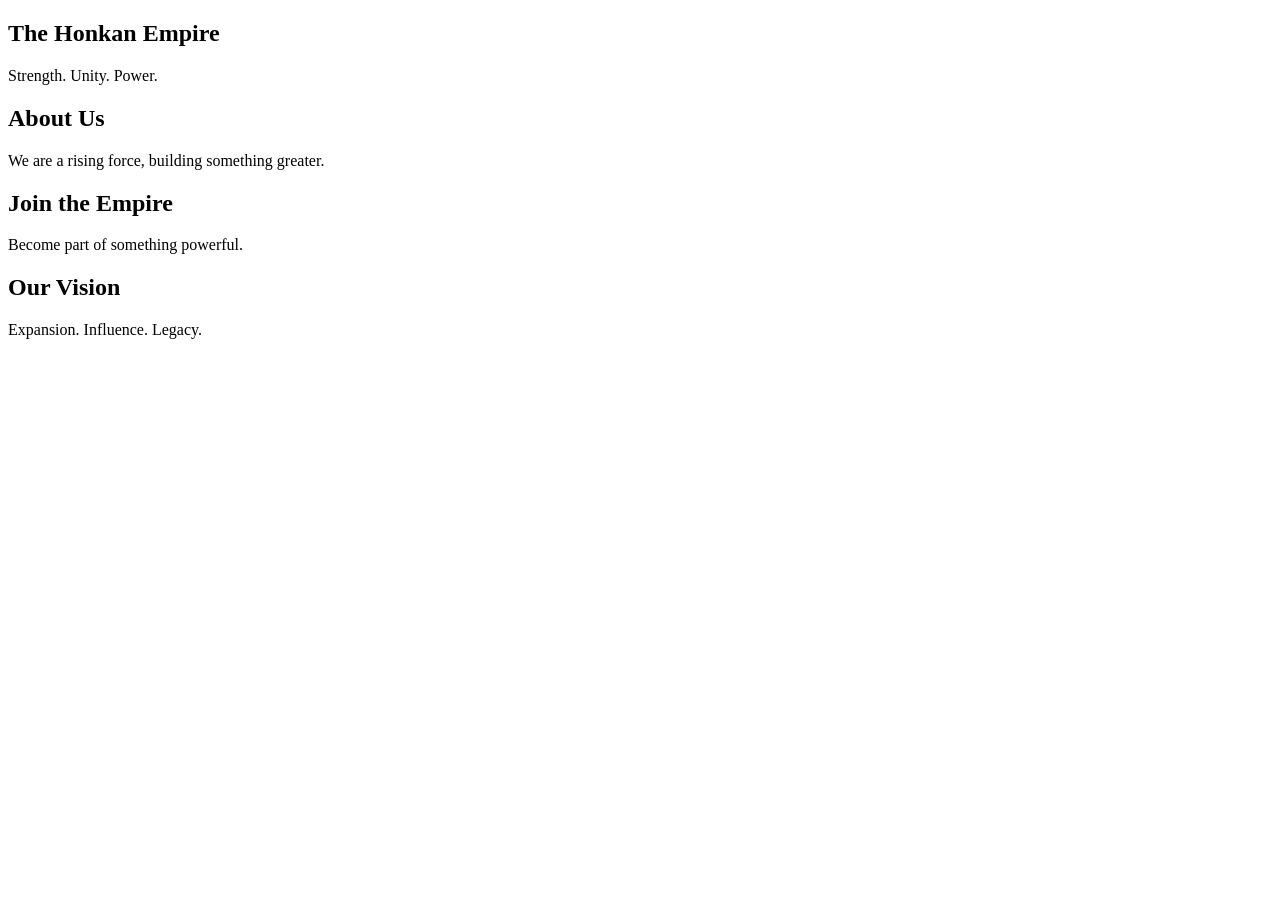
==== index.html @ 730a137c "Create index.html" ====
<!DOCTYPE html>
<html lang="en">
<head>
  <meta charset="UTF-8">
  <title>Honkan Empire</title>
  <link rel="stylesheet" href="style.css">
</head>
<body>

  <section class="hero">
    <h1>The Honkan Empire</h1>
    <p>Strength. Unity. Power.</p>
  </section>

  <section class="reveal">
    <h2>About Us</h2>
    <p>We are a rising force, building something greater.</p>
  </section>

  <section class="reveal">
    <h2>Join the Empire</h2>
    <p>Become part of something powerful.</p>
  </section>

  <section class="reveal">
    <h2>Our Vision</h2>
    <p>Expansion. Influence. Legacy.</p>
  </section>

  <script src="script.js"></script>
</body>
</html>
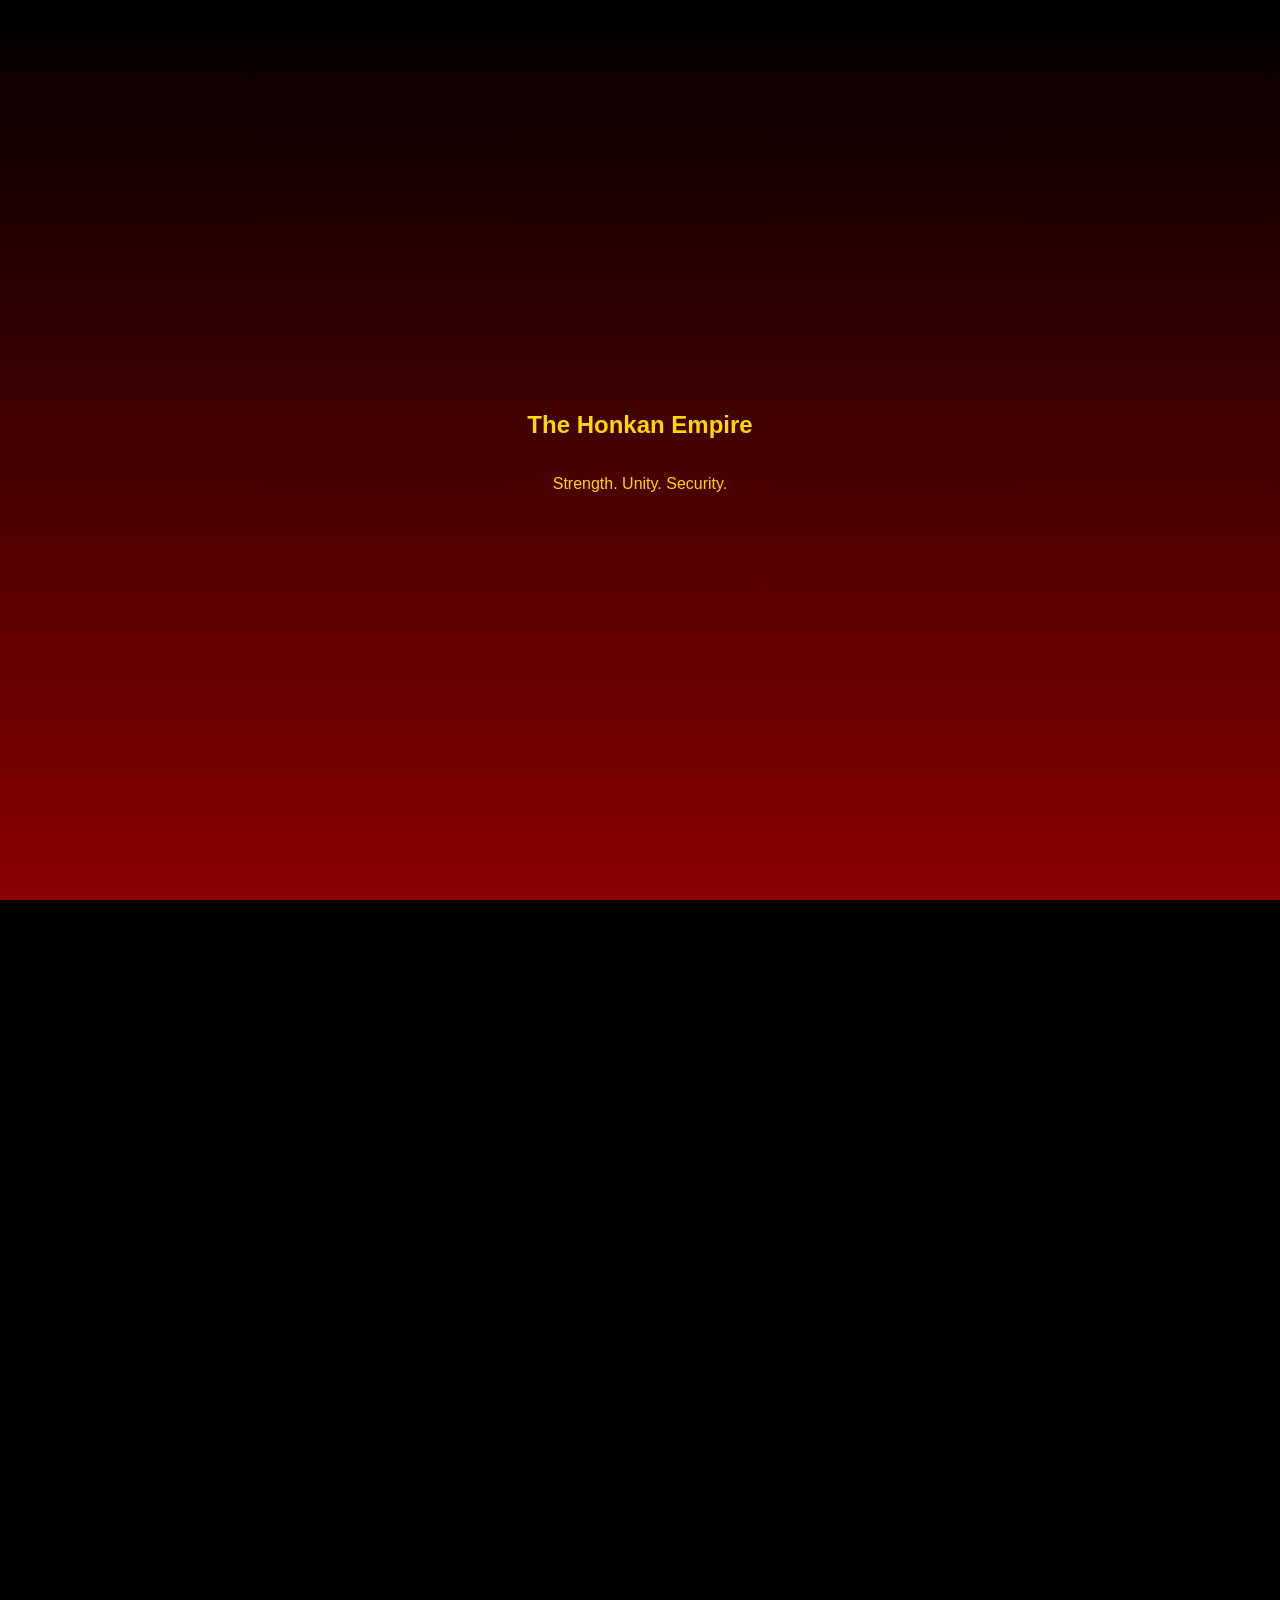
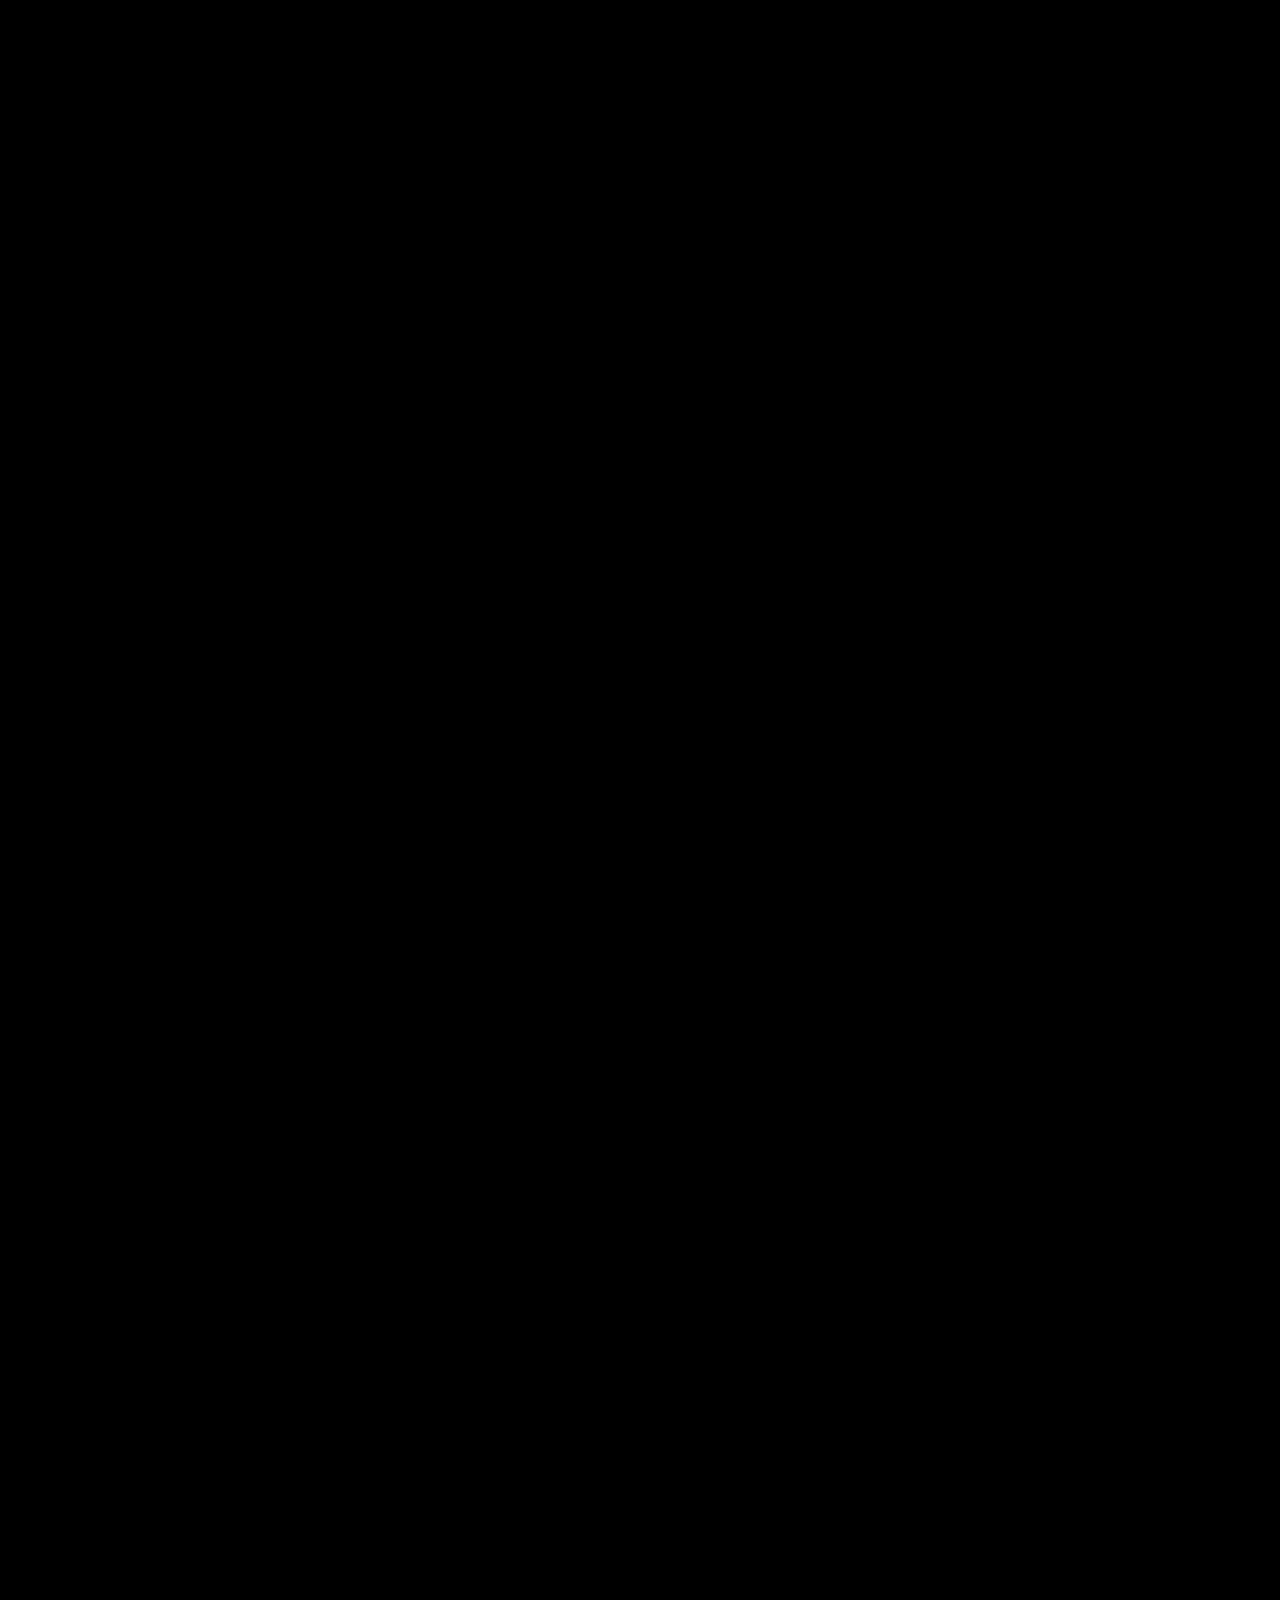
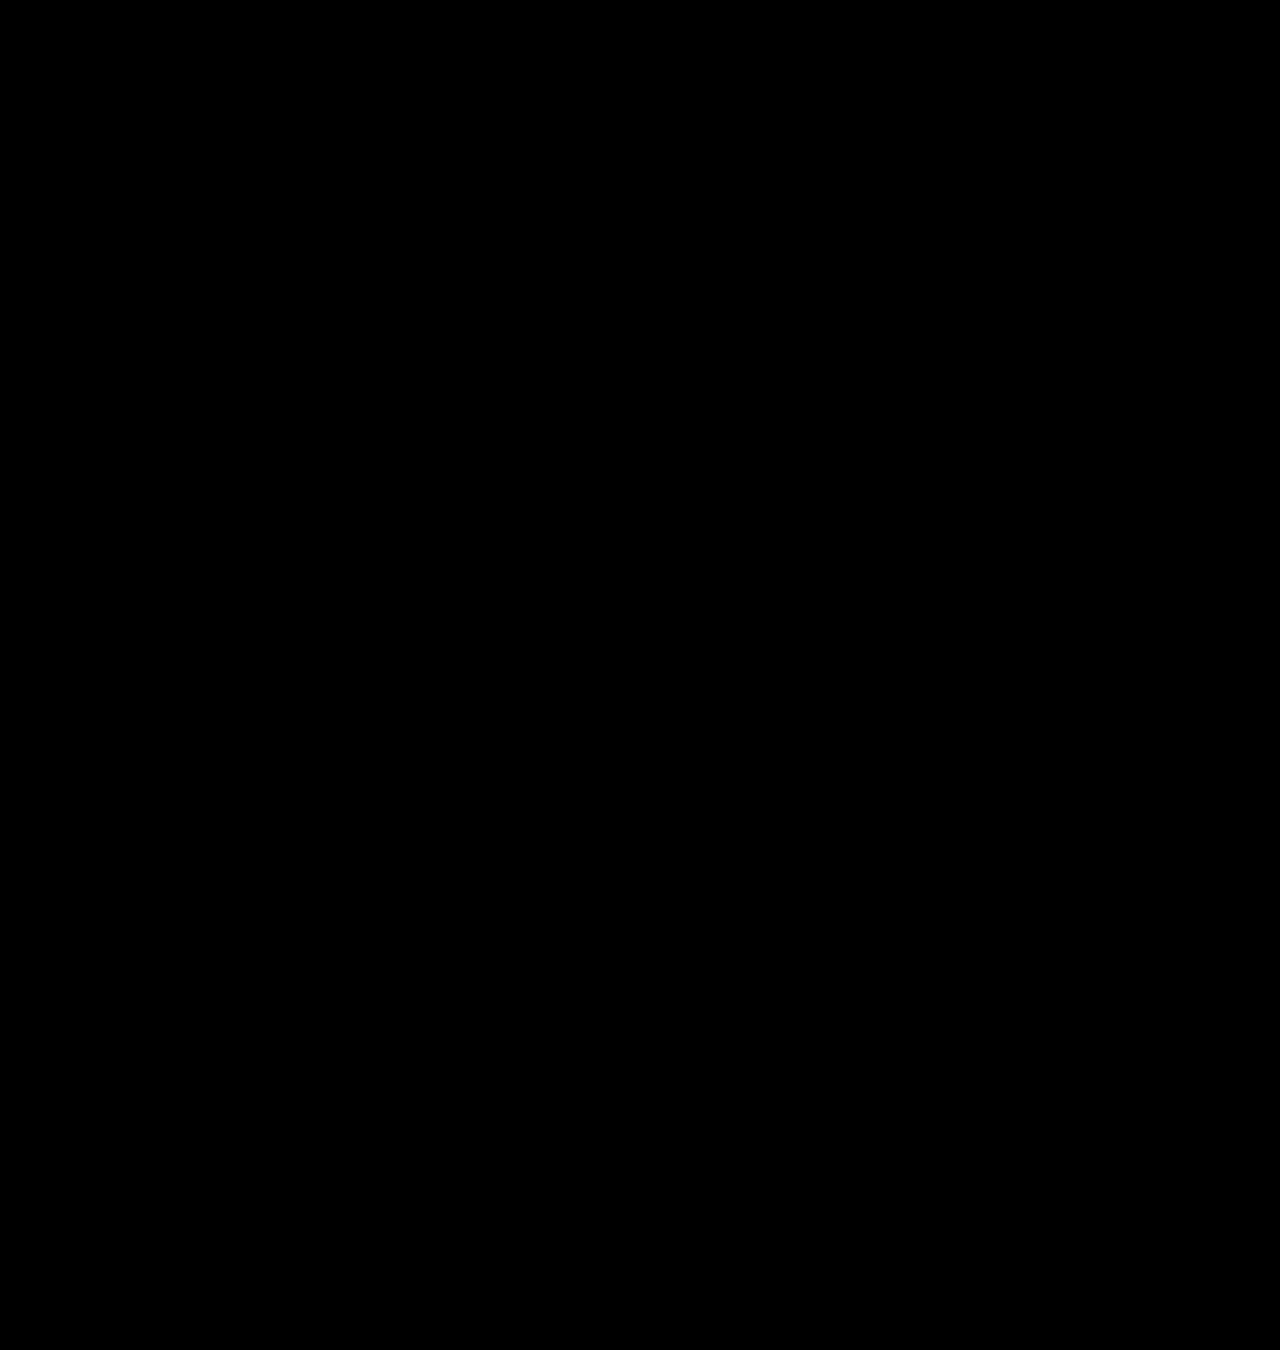
==== commit 438d116c: "Update index.html" ====
--- a/index.html
+++ b/index.html
@@ -2,29 +2,46 @@
 <html lang="en">
 <head>
   <meta charset="UTF-8">
-  <title>Honkan Empire</title>
+  <title>The Honkan Empire</title>
   <link rel="stylesheet" href="style.css">
 </head>
+
 <body>
 
+  <!-- HERO -->
   <section class="hero">
     <h1>The Honkan Empire</h1>
-    <p>Strength. Unity. Power.</p>
+    <p>Strength. Unity. Security.</p>
+  </section>
+
+  <!-- ABOUT -->
+  <section class="reveal">
+    <h2>About</h2>
+    <p>
+      The Honkan Empire is an Empire built on pride, nationalism, and security.
+      We are a Monarchic, Democratic, Militaristic, Capitalistic, and Stratocratic Empire,
+      led by our great leaders Supreme Grand Premier Braedyn Mannion,
+      Grand Premier Jacob Leys, and Premier Emerson Skipper.
+    </p>
+  </section>
+
+  <!-- VISION -->
+  <section class="reveal">
+    <h2>Vision</h2>
+    <p>
+      "For a Safer, Securer, and Stronger community."
+    </p>
+  </section>
+
+  <!-- MORE SECTIONS (optional expansion) -->
+  <section class="reveal">
+    <h2>Join Us</h2>
+    <p>Become part of the Honkan Empire today.</p>
   </section>
 
   <section class="reveal">
-    <h2>About Us</h2>
-    <p>We are a rising force, building something greater.</p>
-  </section>
-
-  <section class="reveal">
-    <h2>Join the Empire</h2>
-    <p>Become part of something powerful.</p>
-  </section>
-
-  <section class="reveal">
-    <h2>Our Vision</h2>
-    <p>Expansion. Influence. Legacy.</p>
+    <h2>Future</h2>
+    <p>Expansion, order, and legacy.</p>
   </section>
 
   <script src="script.js"></script>
--- a/style.css
+++ b/style.css
@@ -0,0 +1,31 @@
+body {
+  margin: 0;
+  font-family: Arial, sans-serif;
+  background: black;
+  color: gold;
+}
+
+section {
+  min-height: 100vh;
+  display: flex;
+  flex-direction: column;
+  justify-content: center;
+  align-items: center;
+}
+
+/* Hidden by default */
+.reveal {
+  opacity: 0;
+  transform: translateY(50px);
+  transition: 1s ease;
+}
+
+/* When visible */
+.reveal.active {
+  opacity: 1;
+  transform: translateY(0);
+}
+
+.hero {
+  background: linear-gradient(black, darkred);
+}
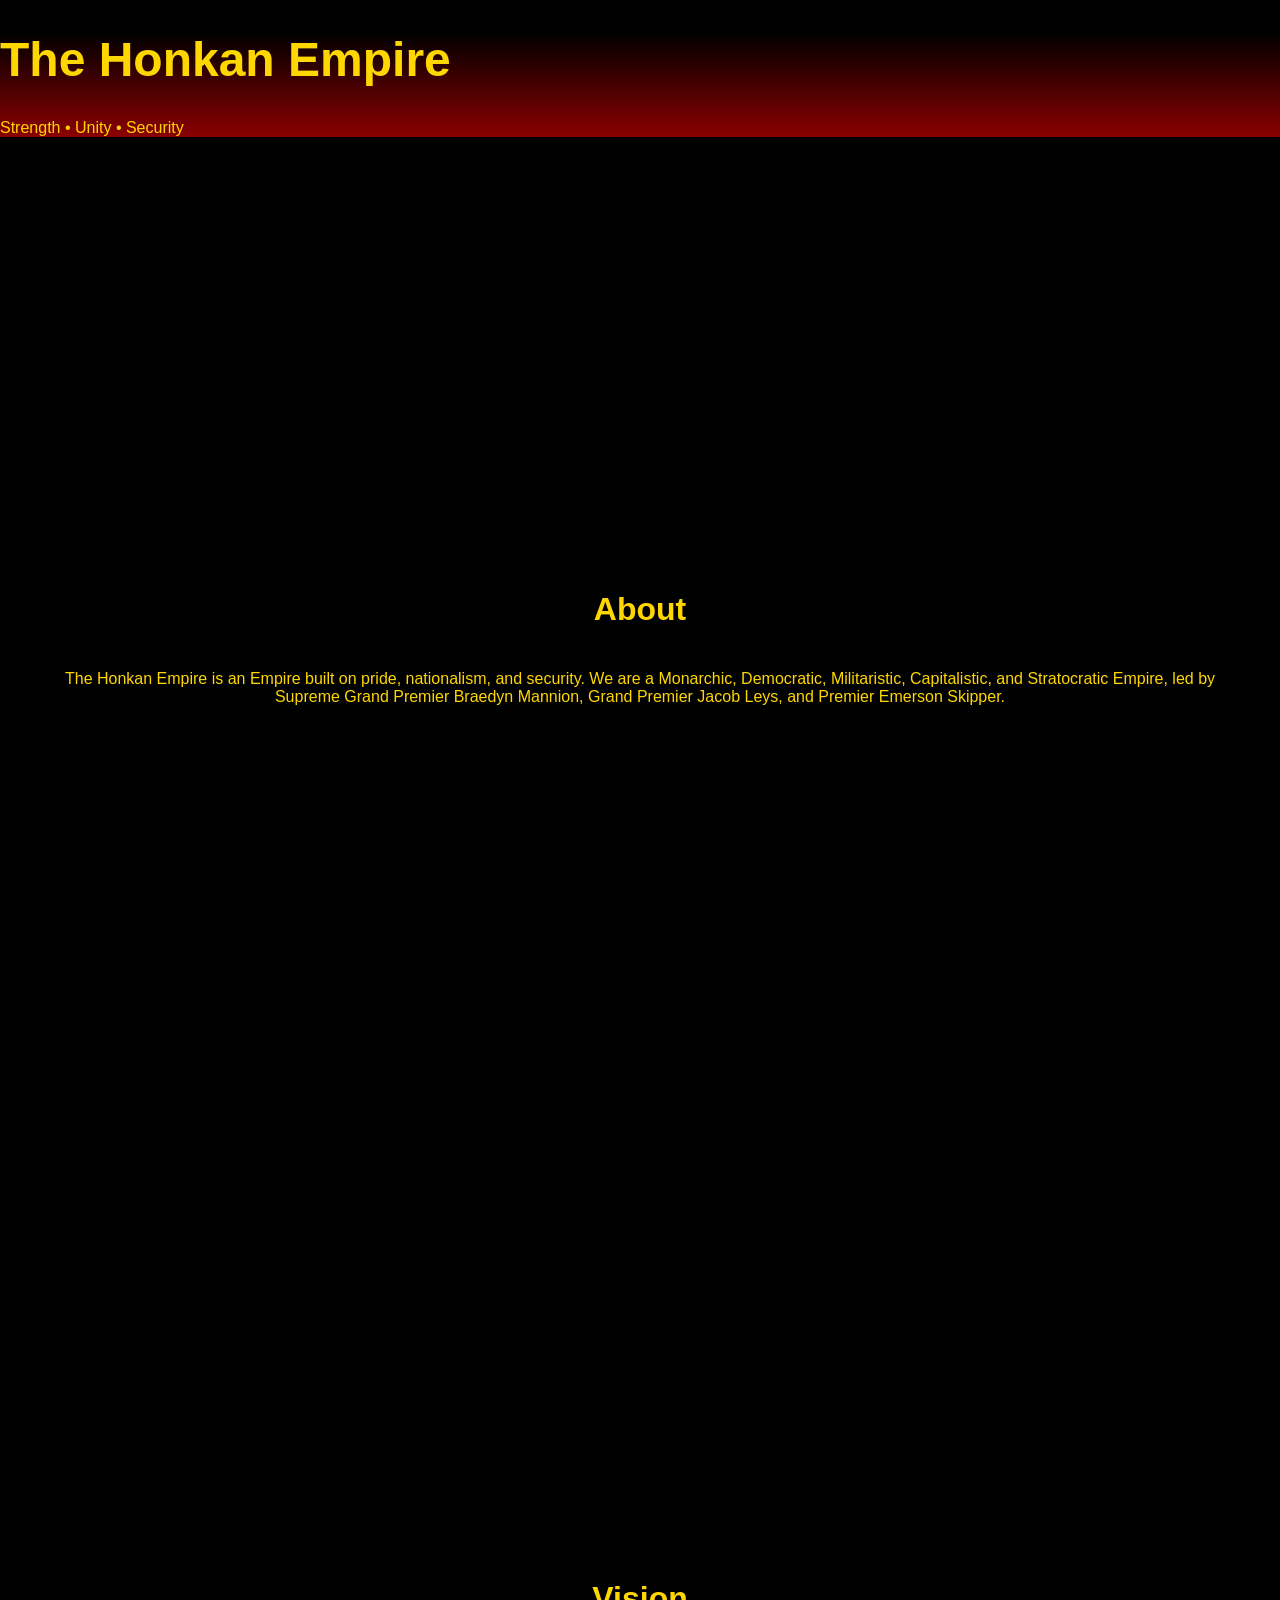
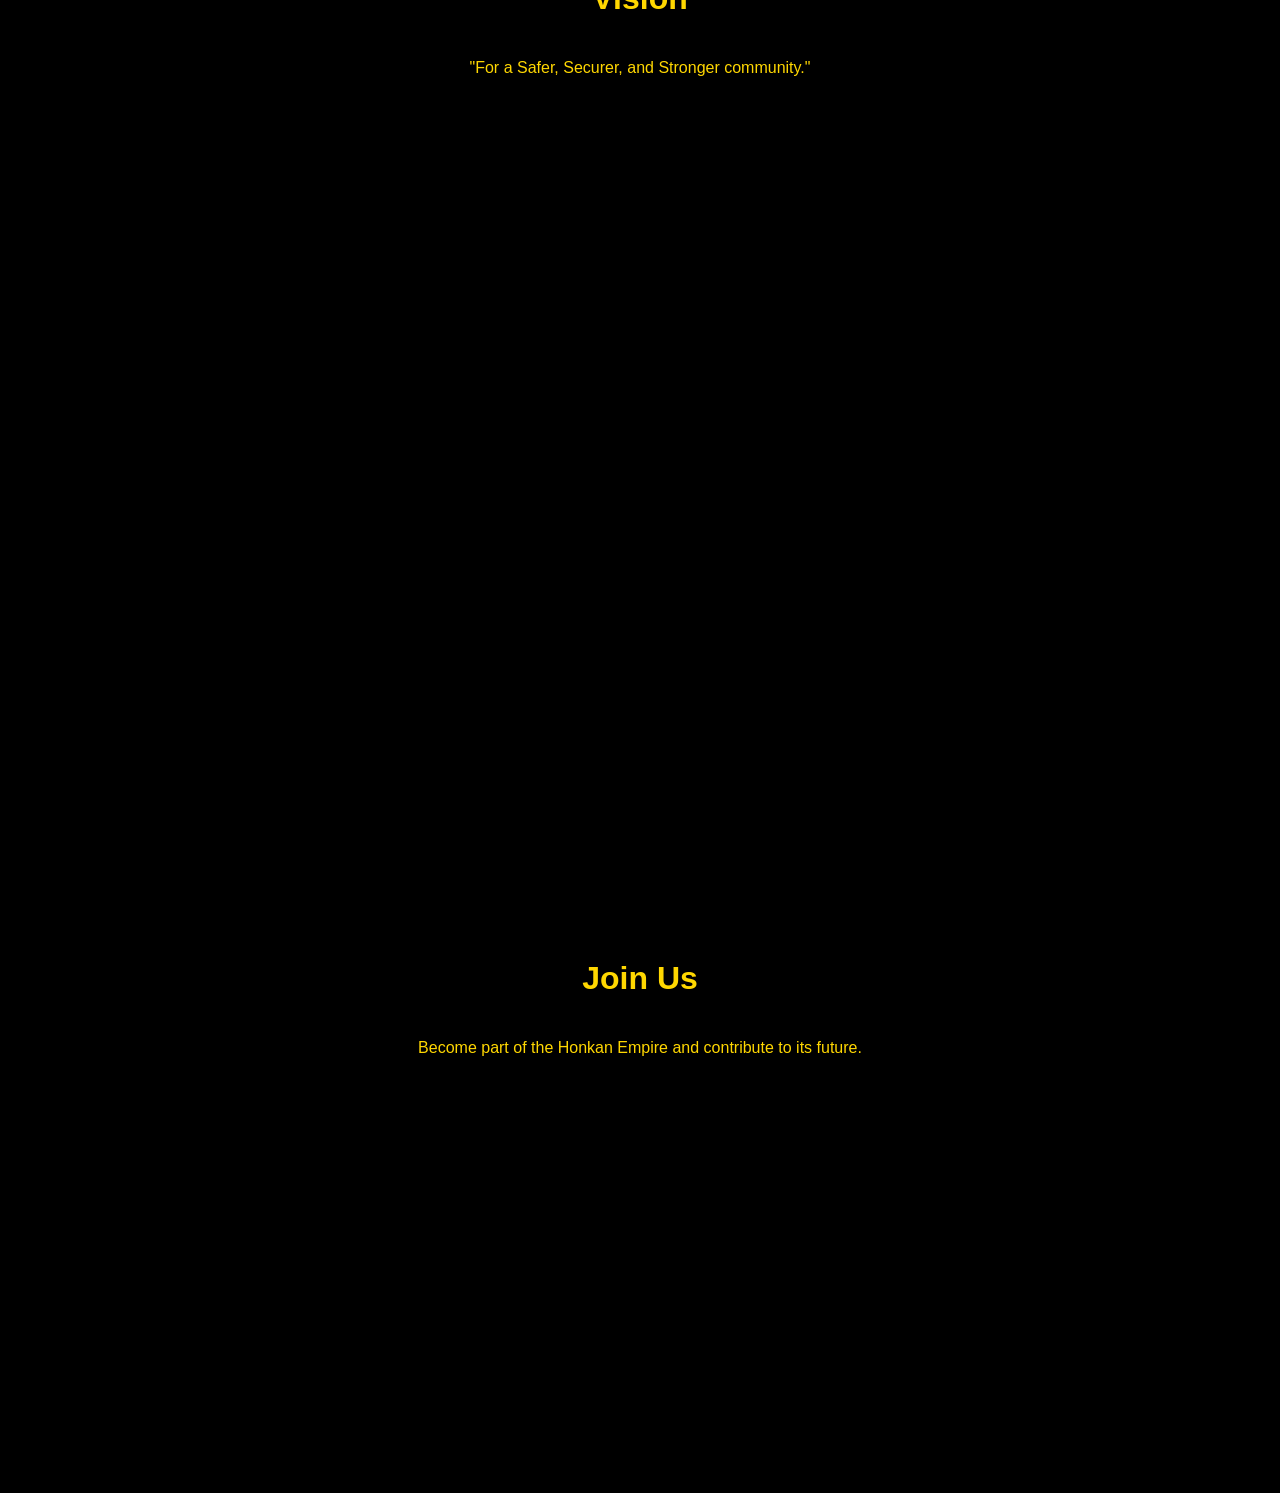
==== commit 905b75fe: "Update index.html" ====
--- a/index.html
+++ b/index.html
@@ -2,6 +2,7 @@
 <html lang="en">
 <head>
   <meta charset="UTF-8">
+  <meta name="viewport" content="width=device-width, initial-scale=1.0">
   <title>The Honkan Empire</title>
   <link rel="stylesheet" href="style.css">
 </head>
@@ -9,41 +10,40 @@
 <body>
 
   <!-- HERO -->
-  <section class="hero">
-    <h1>The Honkan Empire</h1>
-    <p>Strength. Unity. Security.</p>
-  </section>
+  <header class="hero">
+    <h1 class="glow">The Honkan Empire</h1>
+    <p>Strength • Unity • Security</p>
+  </header>
 
   <!-- ABOUT -->
-  <section class="reveal">
+  <section class="reveal card">
     <h2>About</h2>
     <p>
       The Honkan Empire is an Empire built on pride, nationalism, and security.
       We are a Monarchic, Democratic, Militaristic, Capitalistic, and Stratocratic Empire,
-      led by our great leaders Supreme Grand Premier Braedyn Mannion,
-      Grand Premier Jacob Leys, and Premier Emerson Skipper.
+      led by Supreme Grand Premier Braedyn Mannion, Grand Premier Jacob Leys,
+      and Premier Emerson Skipper.
     </p>
   </section>
 
   <!-- VISION -->
-  <section class="reveal">
+  <section class="reveal card">
     <h2>Vision</h2>
     <p>
       "For a Safer, Securer, and Stronger community."
     </p>
   </section>
 
-  <!-- MORE SECTIONS (optional expansion) -->
-  <section class="reveal">
+  <!-- JOIN -->
+  <section class="reveal card">
     <h2>Join Us</h2>
-    <p>Become part of the Honkan Empire today.</p>
+    <p>
+      Become part of the Honkan Empire and contribute to its future.
+    </p>
   </section>
 
-  <section class="reveal">
-    <h2>Future</h2>
-    <p>Expansion, order, and legacy.</p>
-  </section>
+  <!-- SCRIPT -->
+  <script src="script.js"></script>
 
-  <script src="script.js"></script>
 </body>
 </html>
--- a/style.css
+++ b/style.css
@@ -5,27 +5,39 @@
   color: gold;
 }
 
+/* Each section fills the screen */
 section {
   min-height: 100vh;
   display: flex;
   flex-direction: column;
   justify-content: center;
   align-items: center;
+  padding: 40px;
+  text-align: center;
 }
 
-/* Hidden by default */
+/* HERO styling */
+.hero {
+  background: linear-gradient(black, darkred);
+}
+
+/* Hidden state for animation */
 .reveal {
   opacity: 0;
-  transform: translateY(50px);
-  transition: 1s ease;
+  transform: translateY(60px);
+  transition: all 1s ease;
 }
 
-/* When visible */
+/* Visible state */
 .reveal.active {
   opacity: 1;
   transform: translateY(0);
 }
 
-.hero {
-  background: linear-gradient(black, darkred);
+h1 {
+  font-size: 3rem;
 }
+
+h2 {
+  font-size: 2rem;
+}
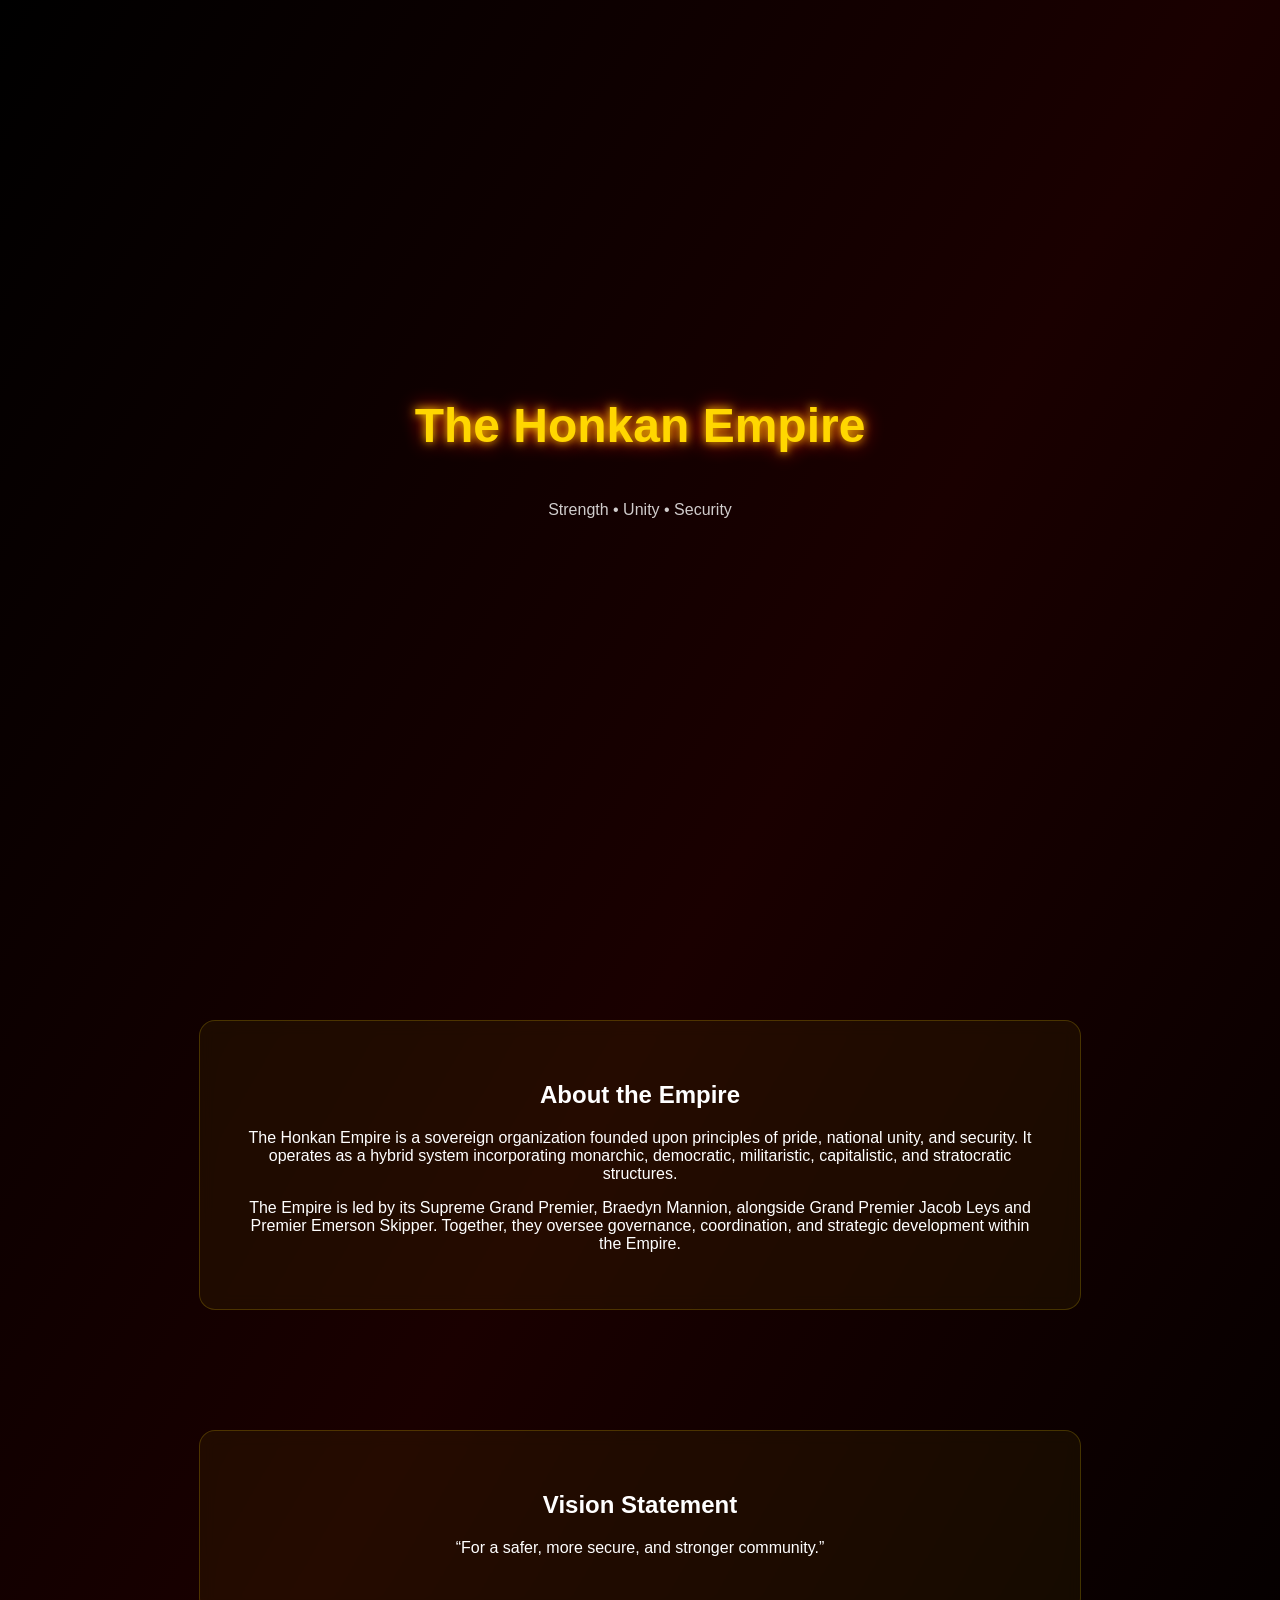
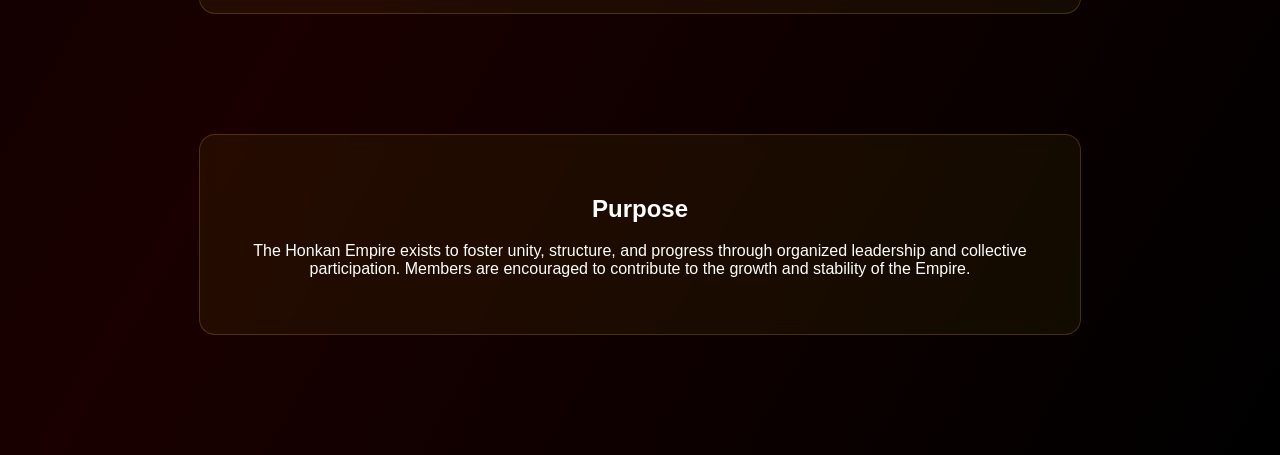
==== commit 9499606a: "Update index.html" ====
--- a/index.html
+++ b/index.html
@@ -17,33 +17,34 @@
 
   <!-- ABOUT -->
   <section class="reveal card">
-    <h2>About</h2>
+    <h2>About the Empire</h2>
     <p>
-      The Honkan Empire is an Empire built on pride, nationalism, and security.
-      We are a Monarchic, Democratic, Militaristic, Capitalistic, and Stratocratic Empire,
-      led by Supreme Grand Premier Braedyn Mannion, Grand Premier Jacob Leys,
-      and Premier Emerson Skipper.
+      The Honkan Empire is a sovereign organization founded upon principles of pride, national unity, and security.
+      It operates as a hybrid system incorporating monarchic, democratic, militaristic, capitalistic, and stratocratic structures.
+    </p>
+    <p>
+      The Empire is led by its Supreme Grand Premier, Braedyn Mannion, alongside Grand Premier Jacob Leys and Premier Emerson Skipper.
+      Together, they oversee governance, coordination, and strategic development within the Empire.
     </p>
   </section>
 
   <!-- VISION -->
   <section class="reveal card">
-    <h2>Vision</h2>
+    <h2>Vision Statement</h2>
     <p>
-      "For a Safer, Securer, and Stronger community."
+      “For a safer, more secure, and stronger community.”
     </p>
   </section>
 
-  <!-- JOIN -->
+  <!-- PURPOSE / JOIN -->
   <section class="reveal card">
-    <h2>Join Us</h2>
+    <h2>Purpose</h2>
     <p>
-      Become part of the Honkan Empire and contribute to its future.
+      The Honkan Empire exists to foster unity, structure, and progress through organized leadership and collective participation.
+      Members are encouraged to contribute to the growth and stability of the Empire.
     </p>
   </section>
 
-  <!-- SCRIPT -->
   <script src="script.js"></script>
-
 </body>
 </html>
--- a/style.css
+++ b/style.css
@@ -1,43 +1,60 @@
 body {
   margin: 0;
   font-family: Arial, sans-serif;
-  background: black;
-  color: gold;
+  color: white;
+  background: linear-gradient(120deg, #000000, #1a0000, #000000);
+  overflow-x: hidden;
 }
 
-/* Each section fills the screen */
-section {
-  min-height: 100vh;
+/* HERO SECTION */
+.hero {
+  height: 100vh;
   display: flex;
   flex-direction: column;
   justify-content: center;
   align-items: center;
-  padding: 40px;
   text-align: center;
 }
 
-/* HERO styling */
-.hero {
-  background: linear-gradient(black, darkred);
+.hero p {
+  opacity: 0.8;
 }
 
-/* Hidden state for animation */
+/* GLOW TEXT */
+.glow {
+  font-size: 3rem;
+  color: gold;
+  text-shadow: 0 0 10px gold, 0 0 20px red;
+  animation: pulse 2s infinite;
+}
+
+@keyframes pulse {
+  0% { text-shadow: 0 0 10px gold; }
+  50% { text-shadow: 0 0 25px red; }
+  100% { text-shadow: 0 0 10px gold; }
+}
+
+/* SECTIONS */
+.card {
+  max-width: 800px;
+  margin: 120px auto;
+  padding: 40px;
+  background: rgba(255, 215, 0, 0.05);
+  border: 1px solid rgba(255, 215, 0, 0.2);
+  border-radius: 16px;
+  backdrop-filter: blur(8px);
+  text-align: center;
+}
+
+/* ANIMATION BASE */
 .reveal {
   opacity: 0;
   transform: translateY(60px);
   transition: all 1s ease;
 }
 
-/* Visible state */
+/* ACTIVE STATE */
 .reveal.active {
   opacity: 1;
   transform: translateY(0);
 }
-
-h1 {
-  font-size: 3rem;
-}
-
-h2 {
-  font-size: 2rem;
-}
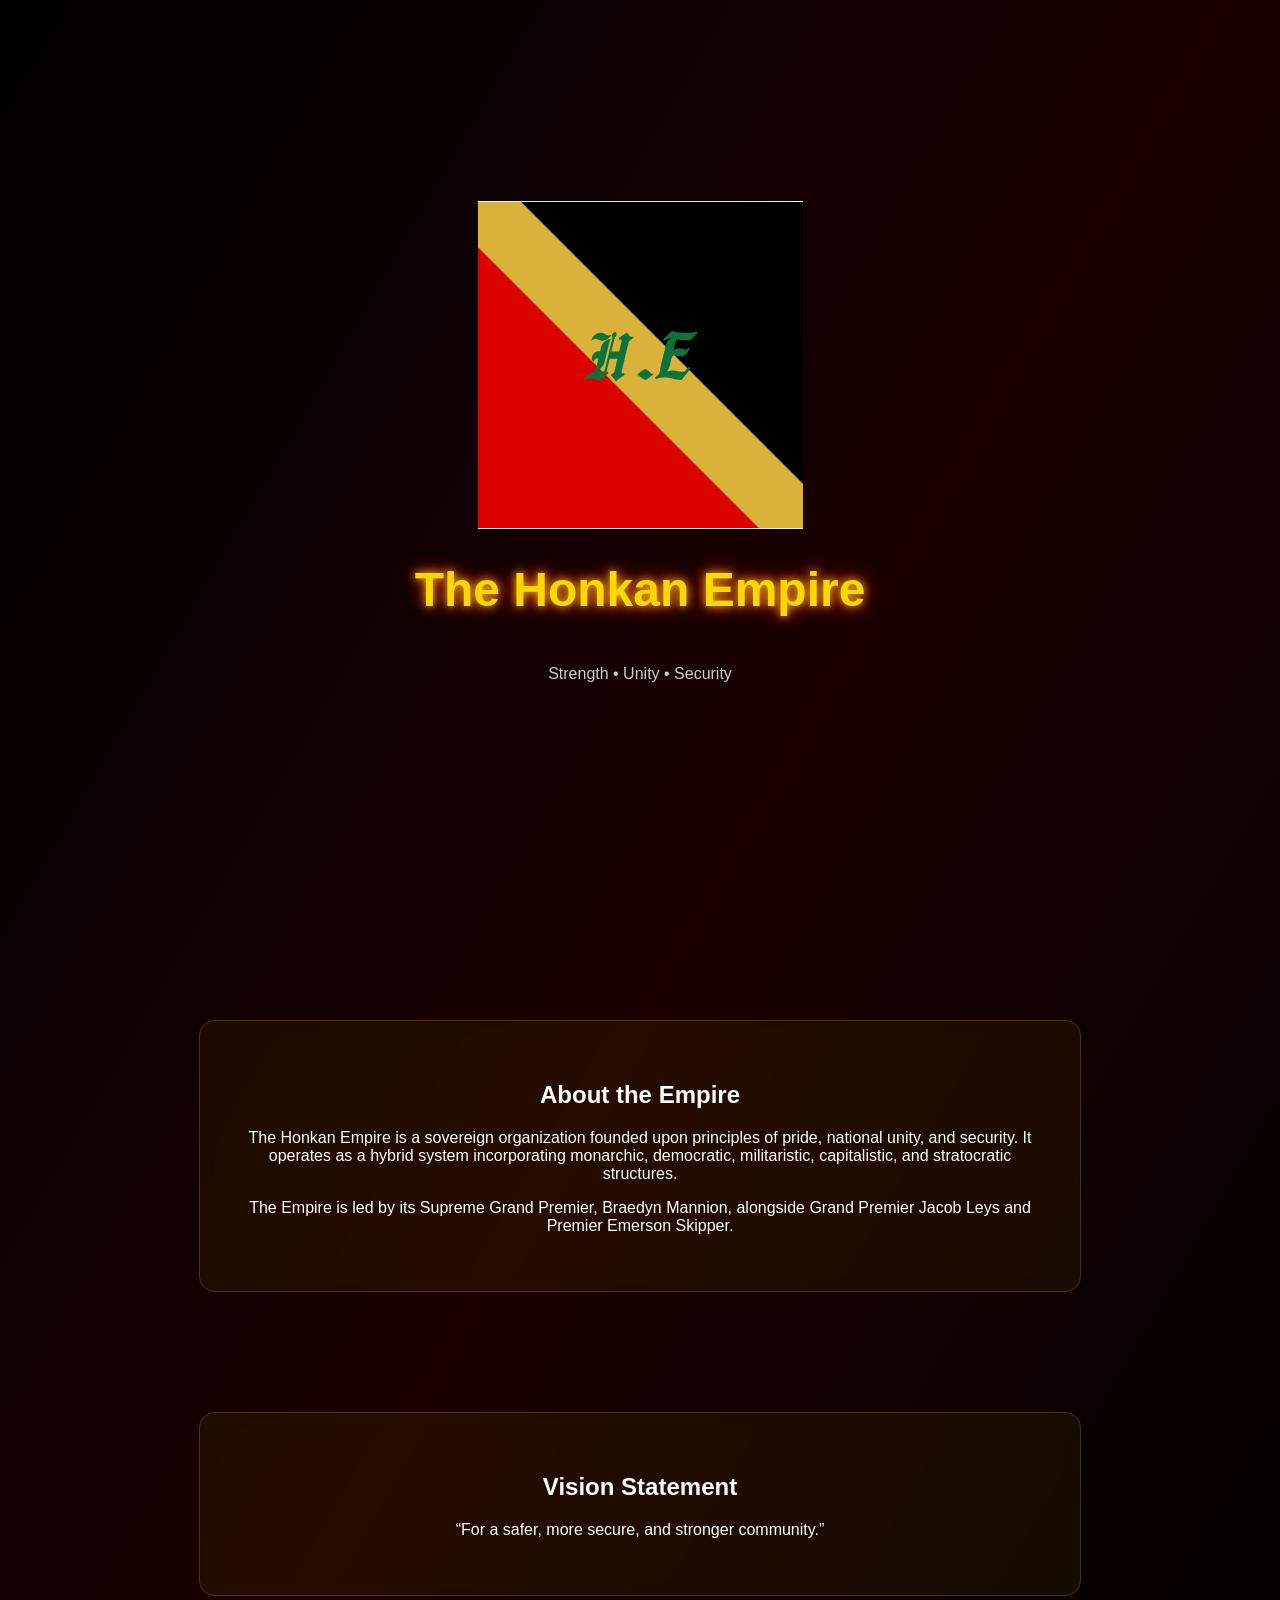
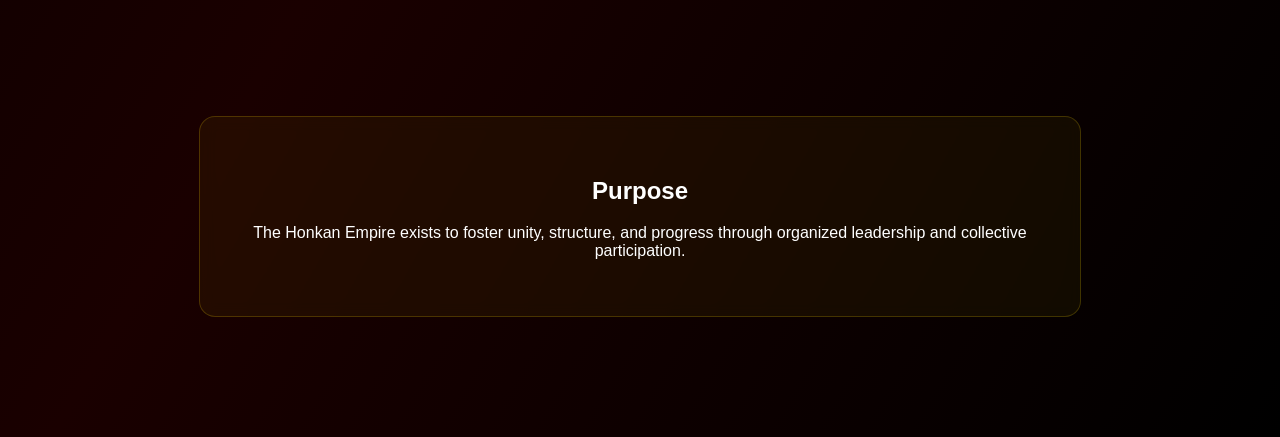
==== commit 53d6d253: "Update index.html" ====
--- a/index.html
+++ b/index.html
@@ -11,6 +11,8 @@
 
   <!-- HERO -->
   <header class="hero">
+    <img src="logo.png" alt="Honkan Empire Logo" class="logo">
+
     <h1 class="glow">The Honkan Empire</h1>
     <p>Strength • Unity • Security</p>
   </header>
@@ -24,24 +26,20 @@
     </p>
     <p>
       The Empire is led by its Supreme Grand Premier, Braedyn Mannion, alongside Grand Premier Jacob Leys and Premier Emerson Skipper.
-      Together, they oversee governance, coordination, and strategic development within the Empire.
     </p>
   </section>
 
   <!-- VISION -->
   <section class="reveal card">
     <h2>Vision Statement</h2>
-    <p>
-      “For a safer, more secure, and stronger community.”
-    </p>
+    <p>“For a safer, more secure, and stronger community.”</p>
   </section>
 
-  <!-- PURPOSE / JOIN -->
+  <!-- PURPOSE -->
   <section class="reveal card">
     <h2>Purpose</h2>
     <p>
       The Honkan Empire exists to foster unity, structure, and progress through organized leadership and collective participation.
-      Members are encouraged to contribute to the growth and stability of the Empire.
     </p>
   </section>
 
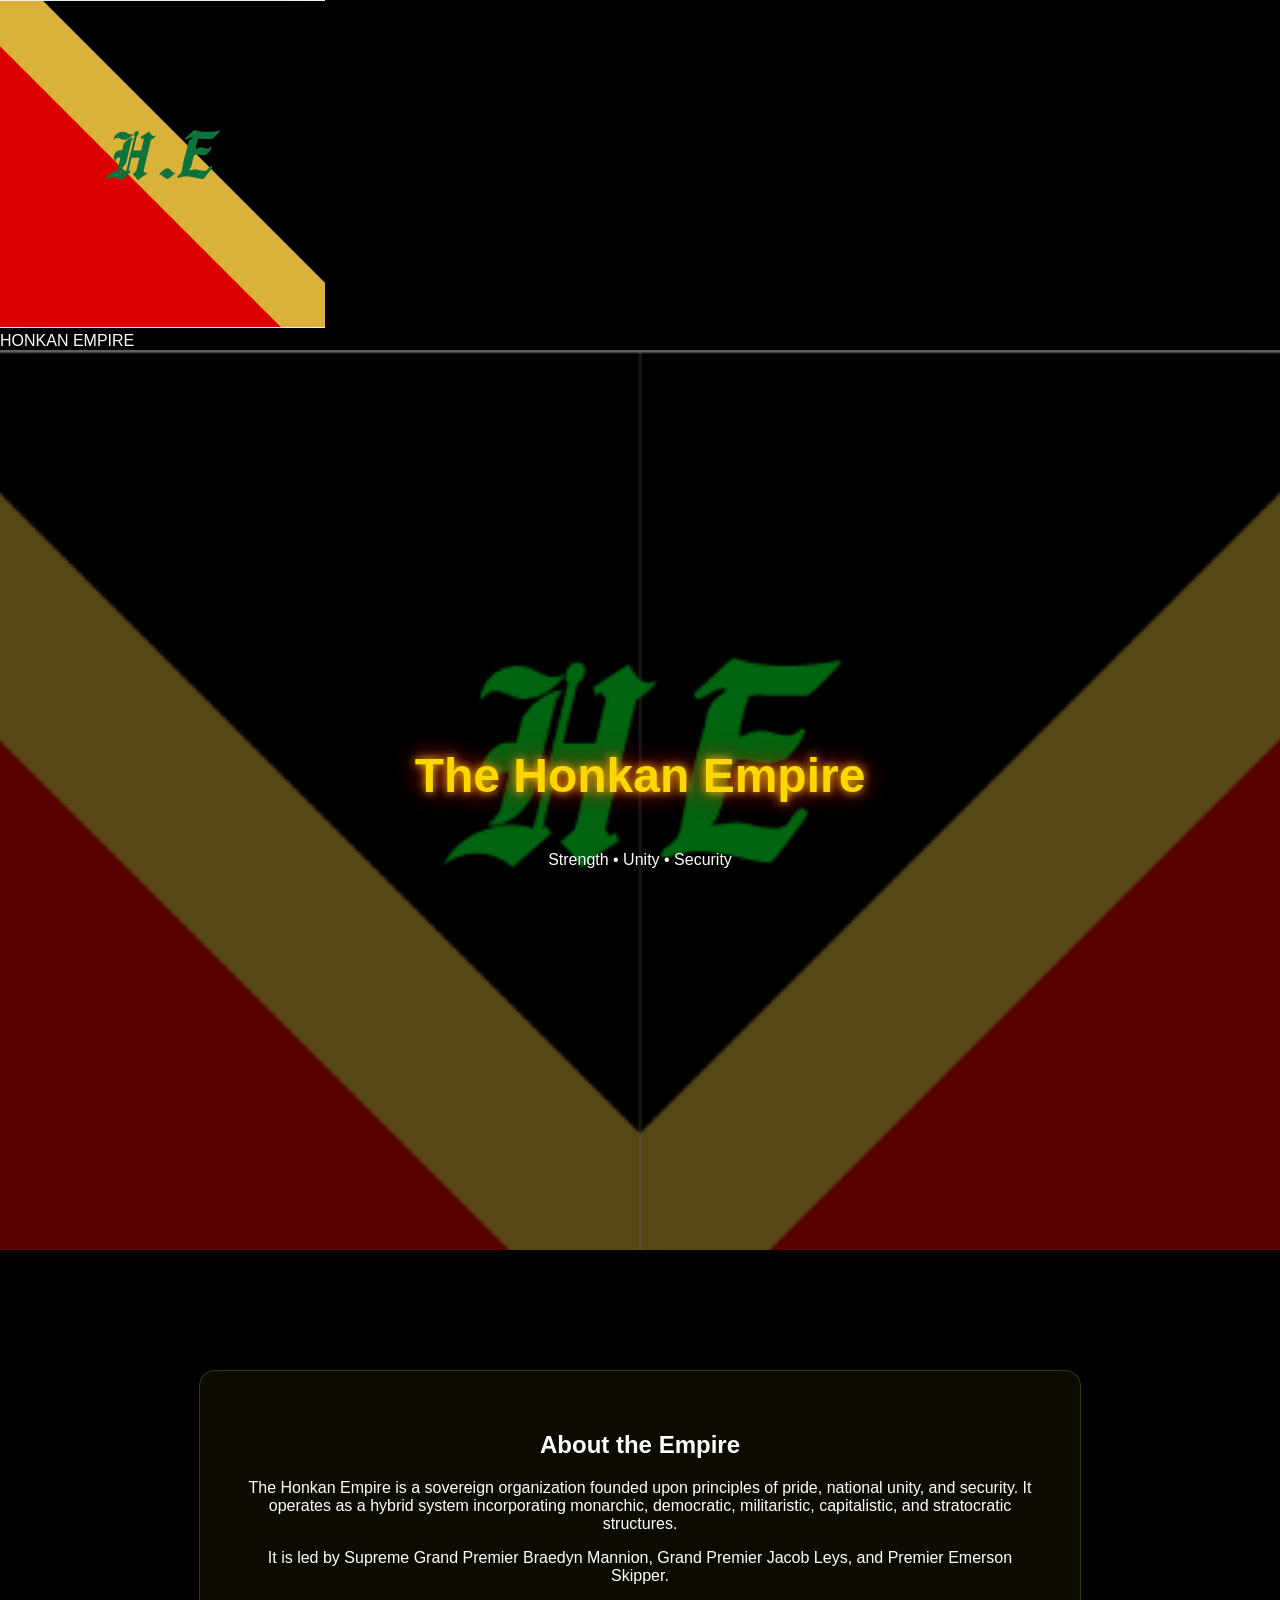
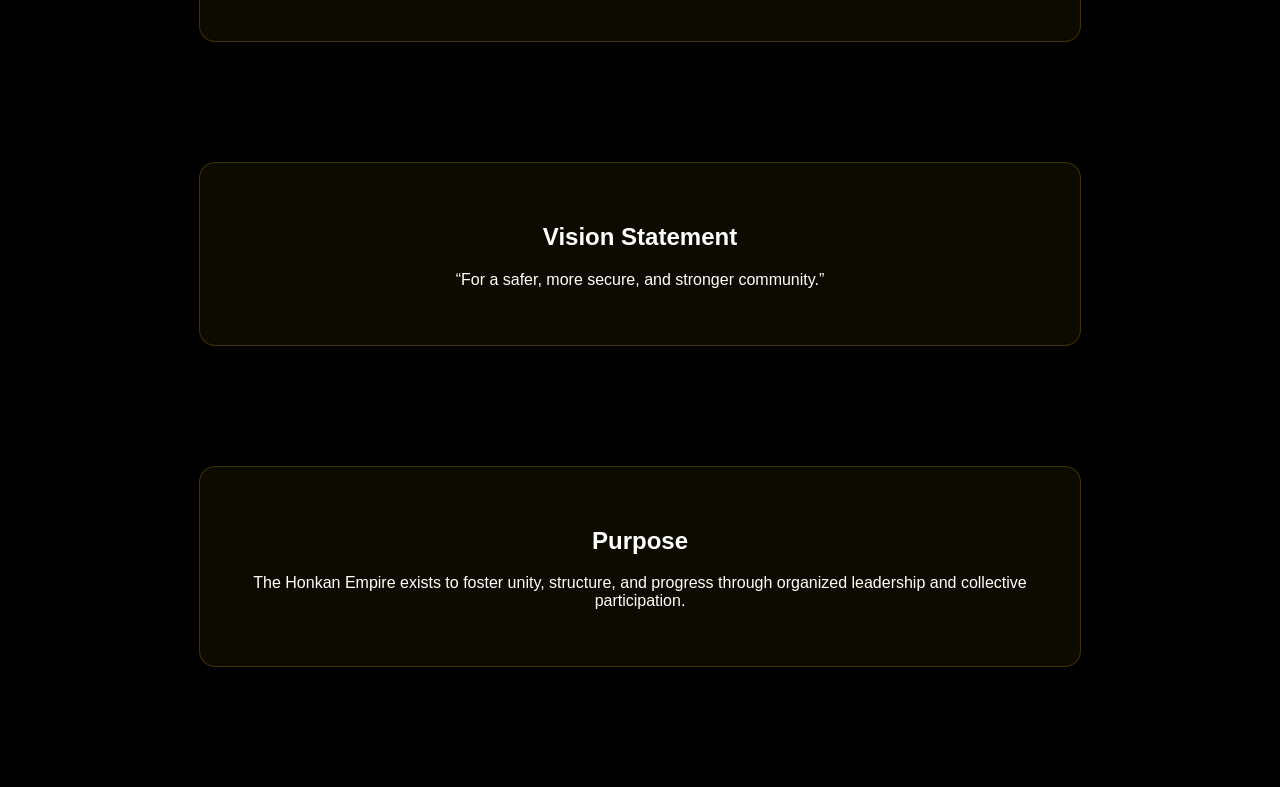
==== commit c0c8b751: "Update index.html" ====
--- a/index.html
+++ b/index.html
@@ -9,10 +9,14 @@
 
 <body>
 
+  <!-- TOP BAR -->
+  <div class="topbar">
+    <img src="logo.png" class="toplogo" alt="Empire Logo">
+    <div class="toptext">HONKAN EMPIRE</div>
+  </div>
+
   <!-- HERO -->
   <header class="hero">
-    <img src="logo.png" alt="Honkan Empire Logo" class="logo">
-
     <h1 class="glow">The Honkan Empire</h1>
     <p>Strength • Unity • Security</p>
   </header>
@@ -25,7 +29,7 @@
       It operates as a hybrid system incorporating monarchic, democratic, militaristic, capitalistic, and stratocratic structures.
     </p>
     <p>
-      The Empire is led by its Supreme Grand Premier, Braedyn Mannion, alongside Grand Premier Jacob Leys and Premier Emerson Skipper.
+      It is led by Supreme Grand Premier Braedyn Mannion, Grand Premier Jacob Leys, and Premier Emerson Skipper.
     </p>
   </section>
 
--- a/style.css
+++ b/style.css
@@ -2,11 +2,11 @@
   margin: 0;
   font-family: Arial, sans-serif;
   color: white;
-  background: linear-gradient(120deg, #000000, #1a0000, #000000);
+  background: #000;
   overflow-x: hidden;
 }
 
-/* HERO SECTION */
+/* HERO WITH BANNER */
 .hero {
   height: 100vh;
   display: flex;
@@ -14,17 +14,35 @@
   justify-content: center;
   align-items: center;
   text-align: center;
+
+  background: url("banner.jpg") center/cover no-repeat;
+  position: relative;
 }
 
-.hero p {
-  opacity: 0.8;
+/* DARK OVERLAY */
+.hero::before {
+  content: "";
+  position: absolute;
+  inset: 0;
+  background: rgba(0,0,0,0.6);
 }
 
-/* GLOW TEXT */
+.hero * {
+  position: relative;
+}
+
+/* LOGO */
+.logo {
+  width: 120px;
+  margin-bottom: 20px;
+  filter: drop-shadow(0 0 10px gold);
+}
+
+/* TITLE GLOW */
 .glow {
   font-size: 3rem;
   color: gold;
-  text-shadow: 0 0 10px gold, 0 0 20px red;
+  text-shadow: 0 0 10px gold, 0 0 25px red;
   animation: pulse 2s infinite;
 }
 
@@ -42,18 +60,17 @@
   background: rgba(255, 215, 0, 0.05);
   border: 1px solid rgba(255, 215, 0, 0.2);
   border-radius: 16px;
+  text-align: center;
   backdrop-filter: blur(8px);
-  text-align: center;
 }
 
-/* ANIMATION BASE */
+/* ANIMATION */
 .reveal {
   opacity: 0;
   transform: translateY(60px);
   transition: all 1s ease;
 }
 
-/* ACTIVE STATE */
 .reveal.active {
   opacity: 1;
   transform: translateY(0);
